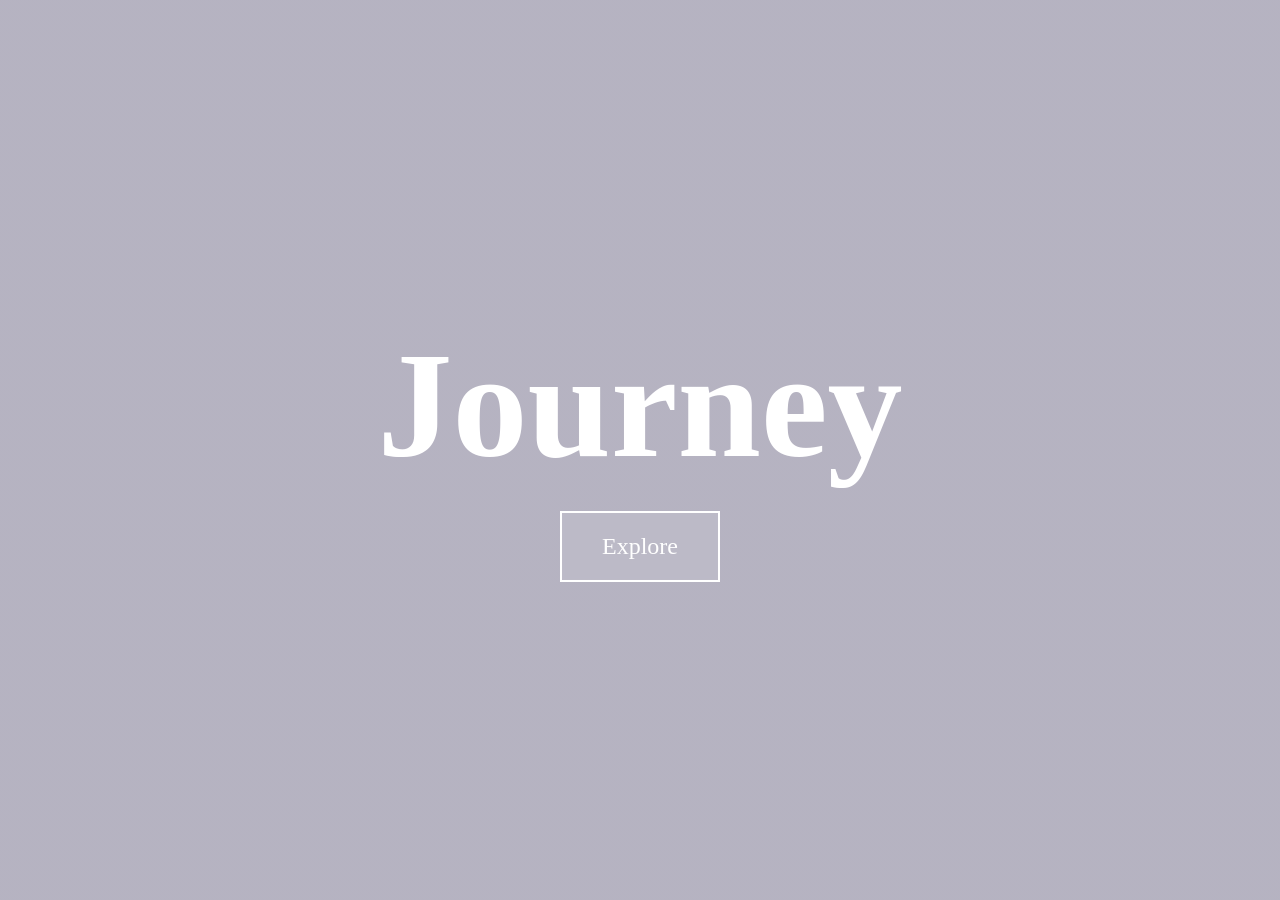
==== index.html @ 21d39f82 "1. background video" ====
<!doctype html>
<html lang="en">
  <head>
    <meta charset="UTF-8" />
    <meta name="viewport" content="width=device-width, initial-scale=1.0" />
    <title>Document</title>
    <link rel="stylesheet" href="./style.css" />
  </head>
  <body>
    <section class="hero">
      <video autoplay loop muted plays-inline class="bg-video" src="./assets/bg.mp4"></video>
      <section class="content">
        <h1>Journey</h1>
        <a href="/">Explore</a>
      </section>
    </section>
  </body>
</html>
---- style.css ----
* {
  margin: 0;
  padding: 0;
  box-sizing: border-box;
}

body {
  min-height: 100vh;
  font-family: "Bricolage Grotesque 14pt Medium";
}

.hero {
  width: 100%;
  height: 100vh;
  display: flex;
  background-image: linear-gradient(rgba(12, 3, 51, 0.3), rgba(12, 3, 51, 0.3));
  align-items: center;
  justify-content: center;
  position: relative;
  padding: 0 5%;
}

.hero > .content {
  text-align: center;
  color: #fff;
}

.content h1 {
  font-size: 80px;
  font-weight: 600;
  transition: 0.5s;

}

.content a {
  text-decoration: none;
  display: inline-block;
  color: #fff;
  font-size: 16px;
  border: 2px solid white;
  padding: 15px 30px;
  margin-top: 20px;
  transition: 0.5s;
  background: rgba(255, 255, 255, 0.1);
  backdrop-filter: blur(2px);
}

.content a:hover {
  background: #fff;
  color: #000;
}

.hero > .bg-video {
  position: absolute;
  z-index: -1;
  right: 0;
  bottom: 0;
}

@media (min-aspect-ratio: 16/9) {
  .hero > .bg-video {
    width: 100%;
    height: auto;
  }
}

@media (max-aspect-ratio: 16/9) {
  .hero > .bg-video {
    width: auto;
    height: 100%;
  }
}

@media screen and (min-width: 567px) {
  .content h1 {
    font-size: 130px;
  }

  .content a {
    font-size: 24px;
    padding: 20px 40px;
  }
}

@media screen and (min-width: 768px) {
  .content h1 {
    font-size: 150px;
  }
}
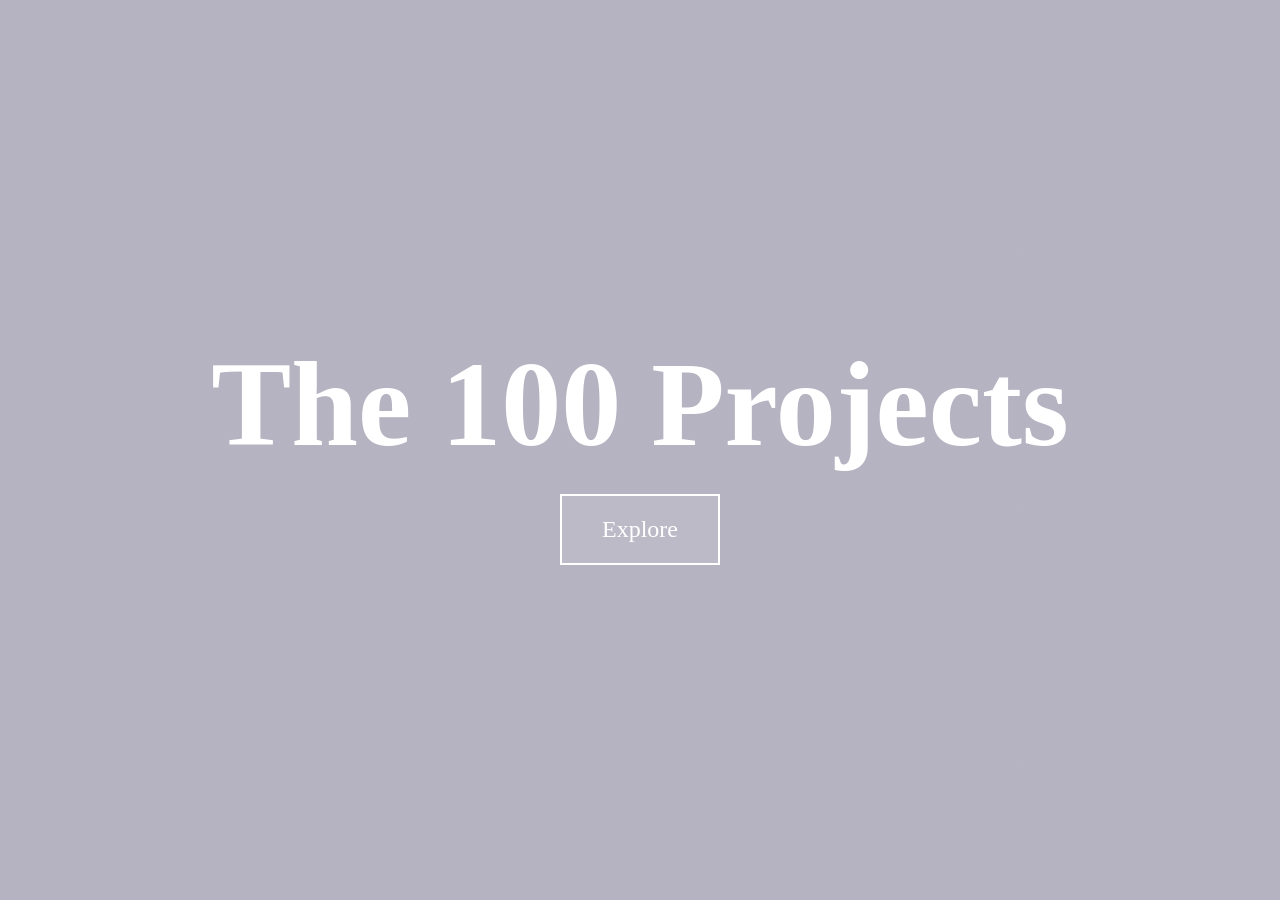
==== commit 832190b3: "1. background video updated" ====
--- a/index.html
+++ b/index.html
@@ -10,7 +10,7 @@
     <section class="hero">
       <video autoplay loop muted plays-inline class="bg-video" src="./assets/bg.mp4"></video>
       <section class="content">
-        <h1>Journey</h1>
+        <h1>The 100 Projects</h1>
         <a href="/">Explore</a>
       </section>
     </section>
--- a/style.css
+++ b/style.css
@@ -26,7 +26,7 @@
 }
 
 .content h1 {
-  font-size: 80px;
+  font-size: 4px;
   font-weight: 600;
   transition: 0.5s;
 
@@ -73,7 +73,7 @@
 
 @media screen and (min-width: 567px) {
   .content h1 {
-    font-size: 130px;
+    font-size: 120px;
   }
 
   .content a {
@@ -84,6 +84,6 @@
 
 @media screen and (min-width: 768px) {
   .content h1 {
-    font-size: 150px;
+    font-size: 120px;
   }
 }
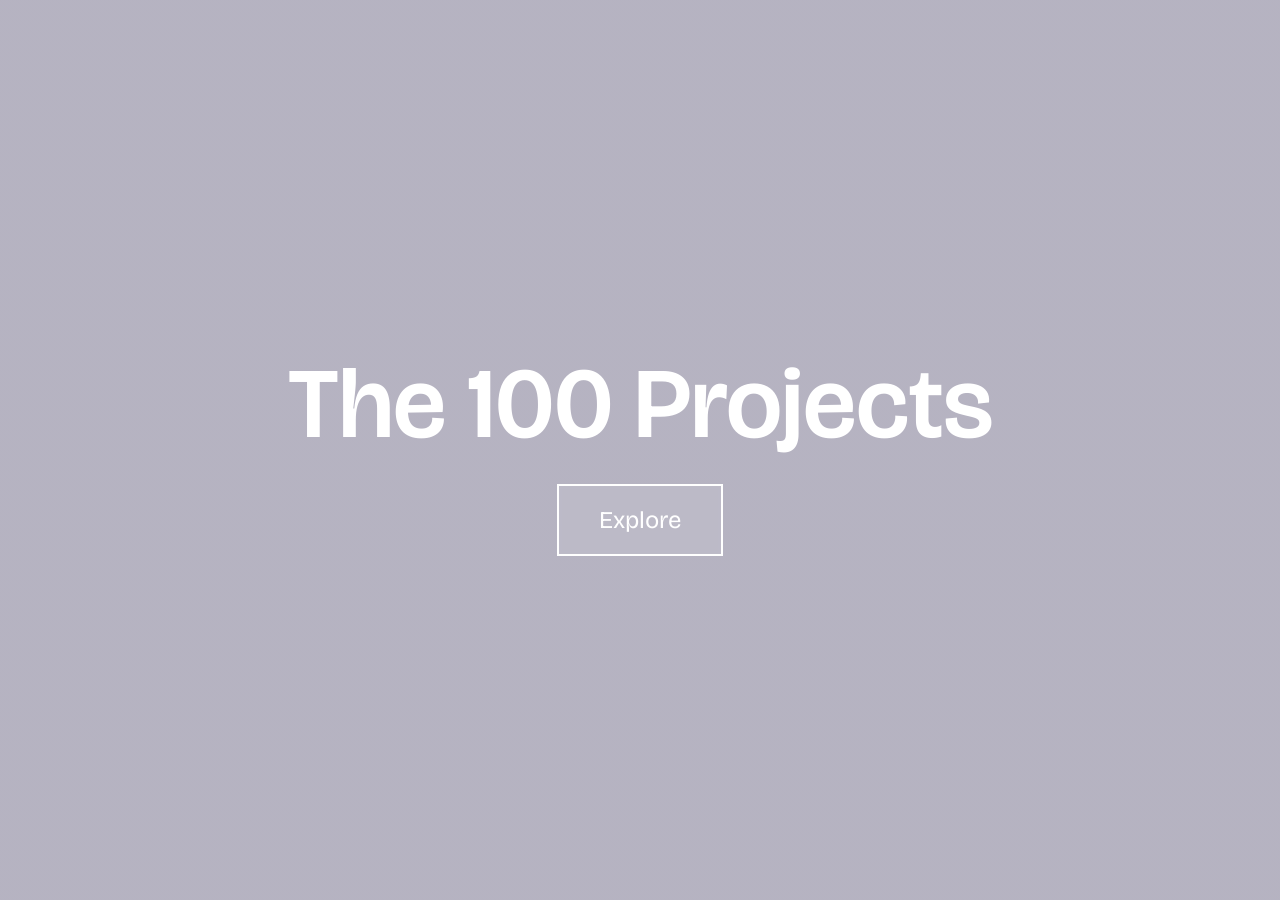
==== commit 9416895a: "replace background video and update HTML structure; add frosted glass effect section" ====
--- a/index.html
+++ b/index.html
@@ -4,6 +4,7 @@
     <meta charset="UTF-8" />
     <meta name="viewport" content="width=device-width, initial-scale=1.0" />
     <title>Document</title>
+    <link rel="stylesheet" href="./style_main.css">
     <link rel="stylesheet" href="./style.css" />
   </head>
   <body>
@@ -11,7 +12,7 @@
       <video autoplay loop muted plays-inline class="bg-video" src="./assets/bg.mp4"></video>
       <section class="content">
         <h1>The 100 Projects</h1>
-        <a href="/">Explore</a>
+        <a href="/1. background video/index.html">Explore</a>
       </section>
     </section>
   </body>
--- a/style_main.css
+++ b/style_main.css
@@ -0,0 +1,57 @@
+@import url("https://fonts.googleapis.com/css2?family=Bricolage+Grotesque:opsz,wght@12..96,200..800&display=swap");
+
+* {
+  margin: 0;
+  padding: 0;
+  box-sizing: border-box;
+}
+
+body {
+  font-family: "Bricolage Grotesque", sans-serif;
+  min-height: 100vh;
+}
+
+button {
+  font-family: "Bricolage Grotesque", sans-serif;
+  border: none;
+  outline: none;
+}
+
+a {
+  text-decoration: none;
+  display: inline-block;
+}
+
+.nav-bar {
+  width: 100%;
+  position: absolute;
+  left: 0;
+  top: 0;
+  padding:30px 5% 0;
+  color: #fff;
+  display: flex;
+  align-items: center;
+  justify-content: space-between;
+}
+
+
+.nav-bar > .nav-btns {
+  display: flex;
+  align-items: center;
+  gap: 10px;
+}
+
+.nav-bar span {
+  font-size: 18px;
+}
+
+.nav-bar a {
+  text-decoration: none;
+  line-height: 24px;
+  color: #000000;
+  background: #fff;
+  border: 1px solid #fff;
+  padding: 5px 15px;
+  border-radius: 20px;
+  box-shadow: 0 0 5px rgba(153, 153, 153, 0.3)
+}
--- a/style.css
+++ b/style.css
@@ -1,19 +1,8 @@
-* {
-  margin: 0;
-  padding: 0;
-  box-sizing: border-box;
-}
-
-body {
-  min-height: 100vh;
-  font-family: "Bricolage Grotesque 14pt Medium";
-}
-
 .hero {
   width: 100%;
   height: 100vh;
+  background-image: linear-gradient(rgba(12, 3, 51, 0.3), rgba(12, 3, 51, 0.3));
   display: flex;
-  background-image: linear-gradient(rgba(12, 3, 51, 0.3), rgba(12, 3, 51, 0.3));
   align-items: center;
   justify-content: center;
   position: relative;
@@ -26,10 +15,9 @@
 }
 
 .content h1 {
-  font-size: 4px;
+  font-size: 60px;
   font-weight: 600;
   transition: 0.5s;
-
 }
 
 .content a {
@@ -55,25 +43,28 @@
   z-index: -1;
   right: 0;
   bottom: 0;
+  width: 100%;
+  height: 100%;
+  object-fit: cover;
 }
 
-@media (min-aspect-ratio: 16/9) {
+/* @media (min-aspect-ratio: 16/9) {
   .hero > .bg-video {
     width: 100%;
     height: auto;
   }
-}
+} */
 
-@media (max-aspect-ratio: 16/9) {
+/* @media (max-aspect-ratio: 16/9) {
   .hero > .bg-video {
     width: auto;
     height: 100%;
   }
-}
+} */
 
-@media screen and (min-width: 567px) {
+@media screen and (min-width: 576px) {
   .content h1 {
-    font-size: 120px;
+    font-size: 80px;
   }
 
   .content a {
@@ -84,6 +75,8 @@
 
 @media screen and (min-width: 768px) {
   .content h1 {
-    font-size: 120px;
+    font-size: 100px;
   }
 }
+
+
